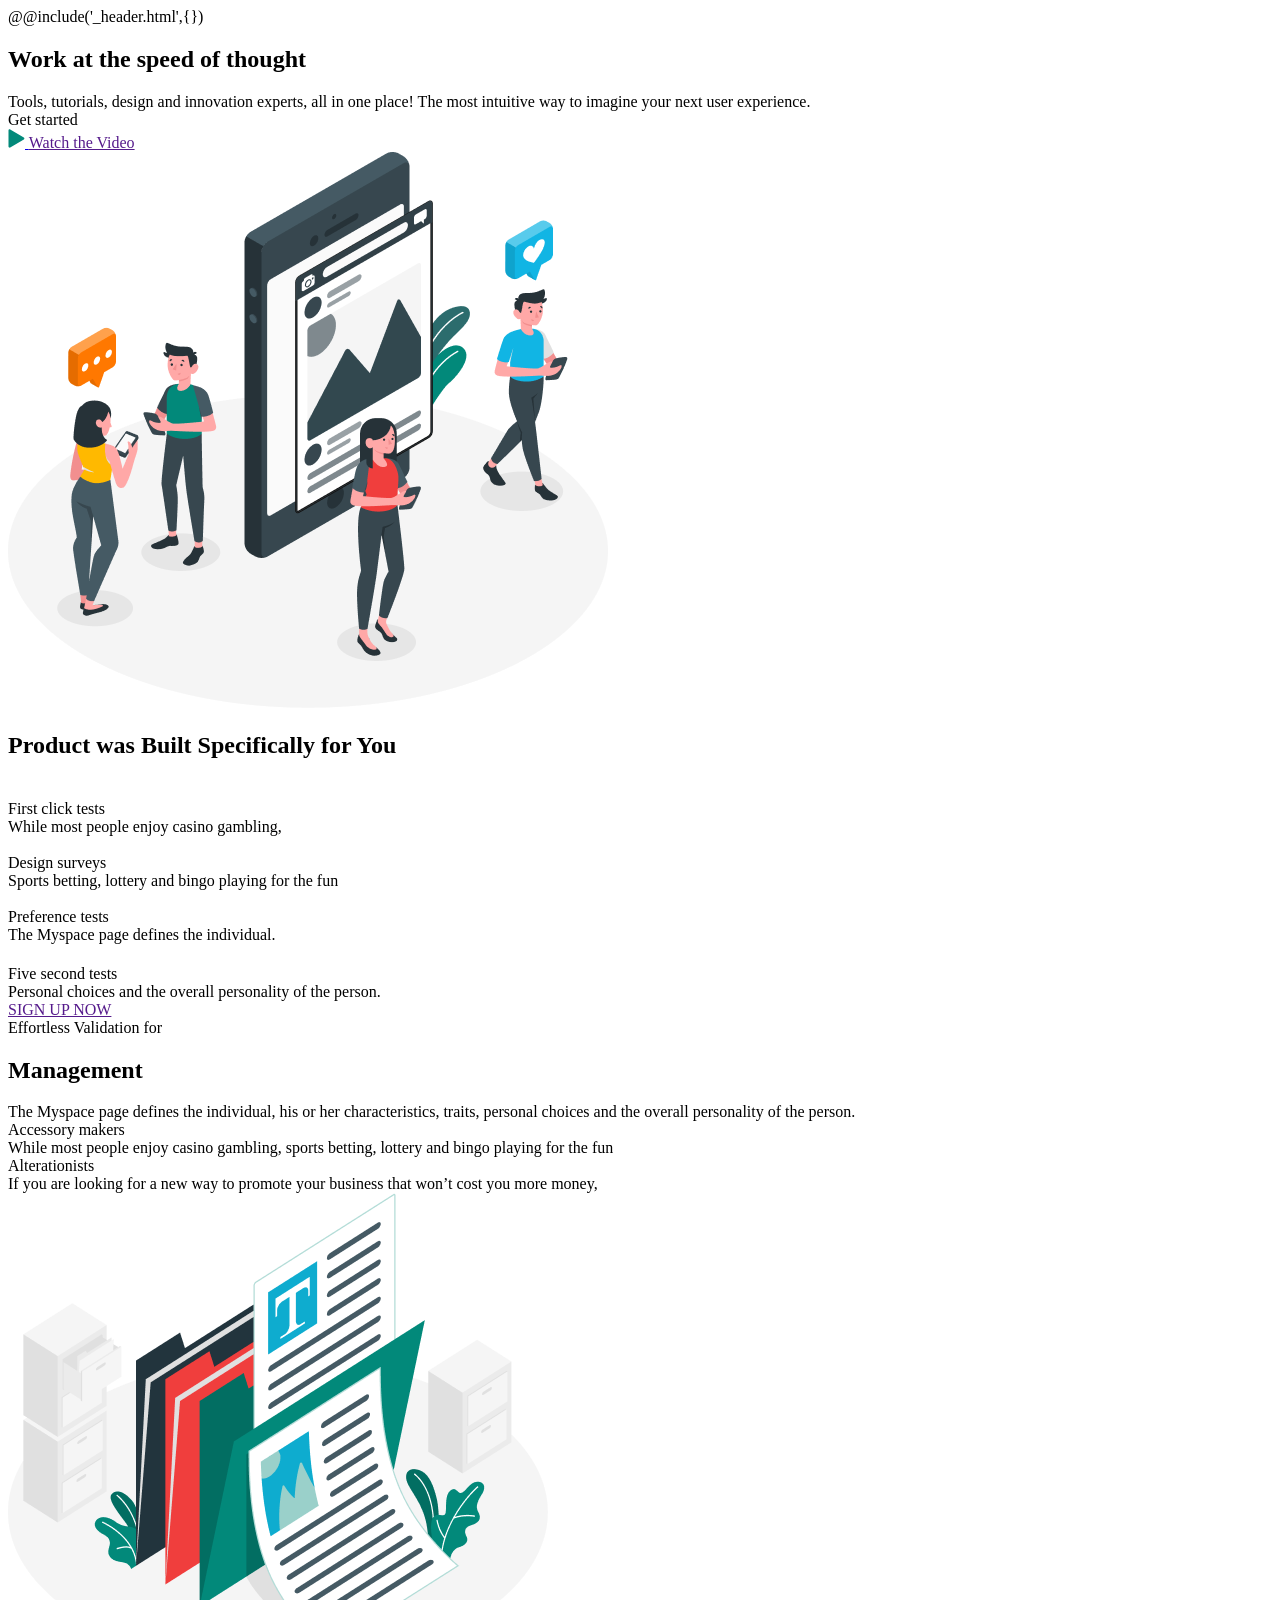
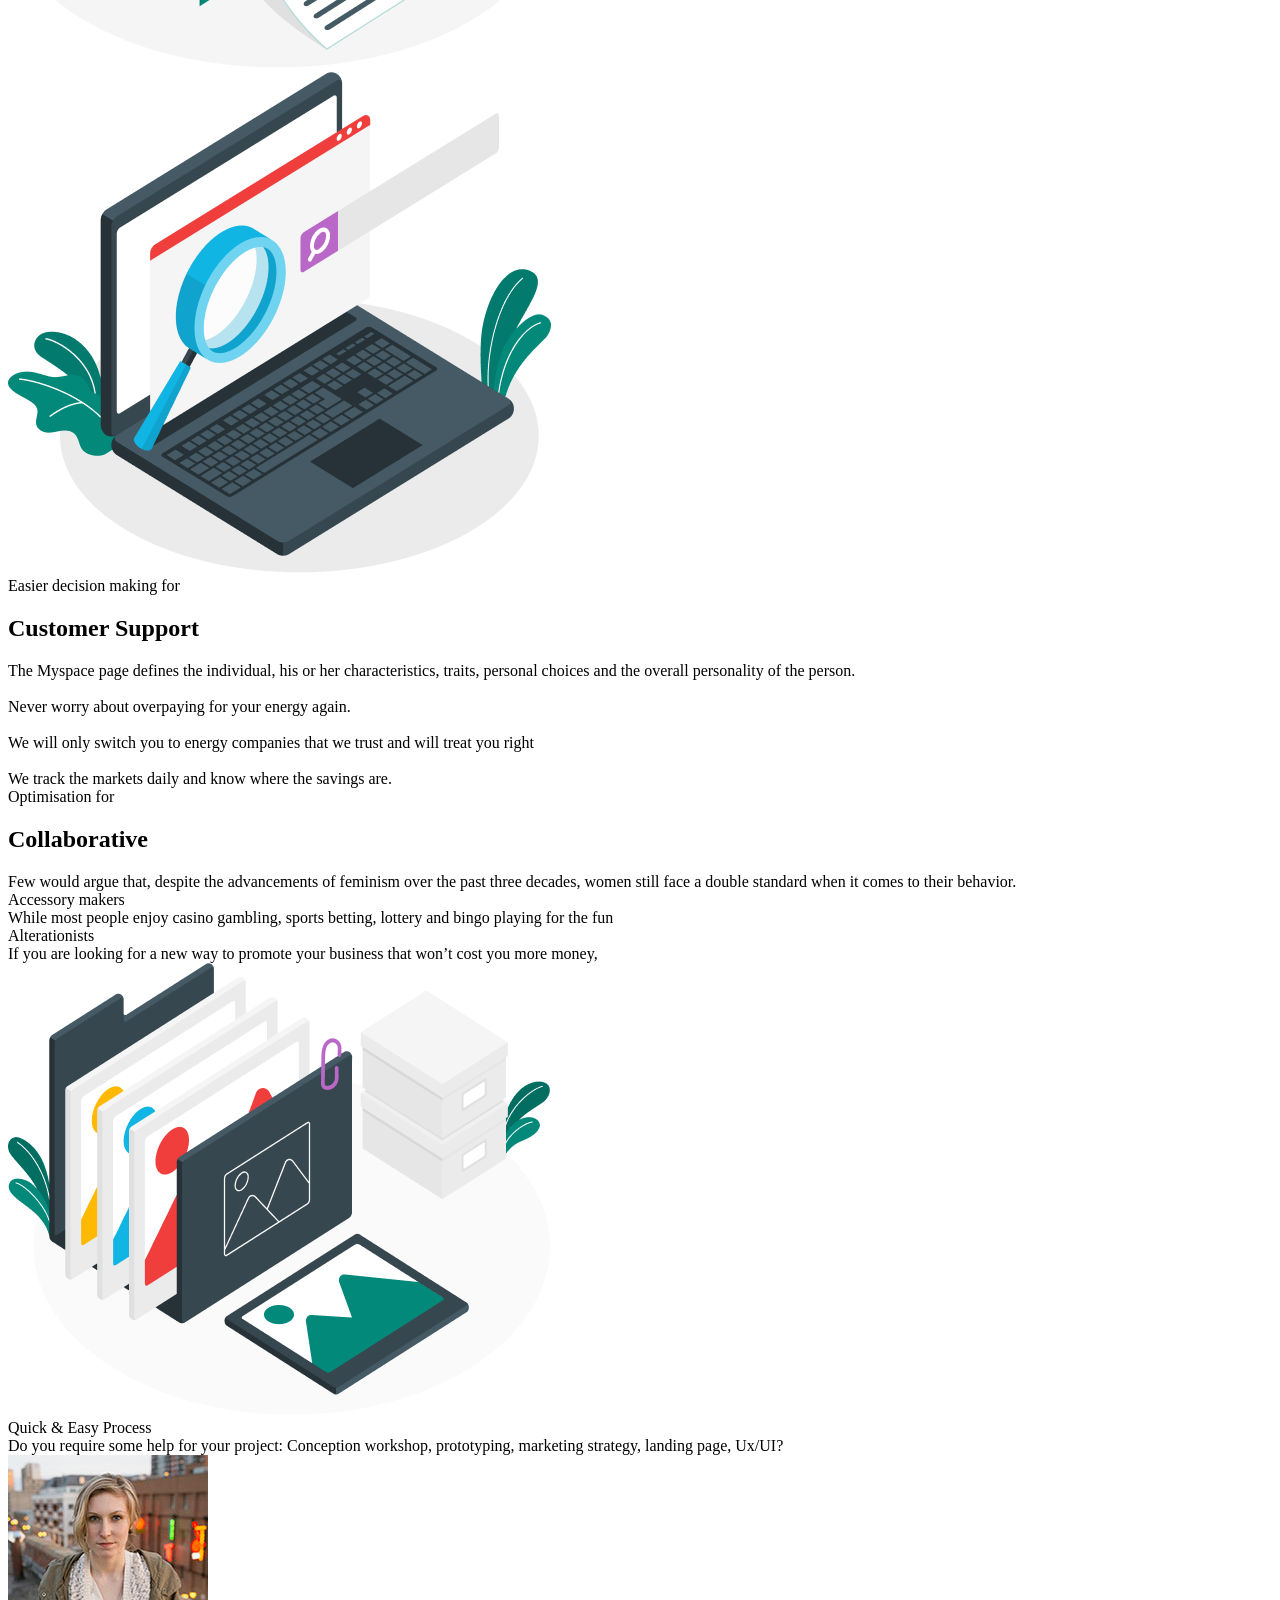
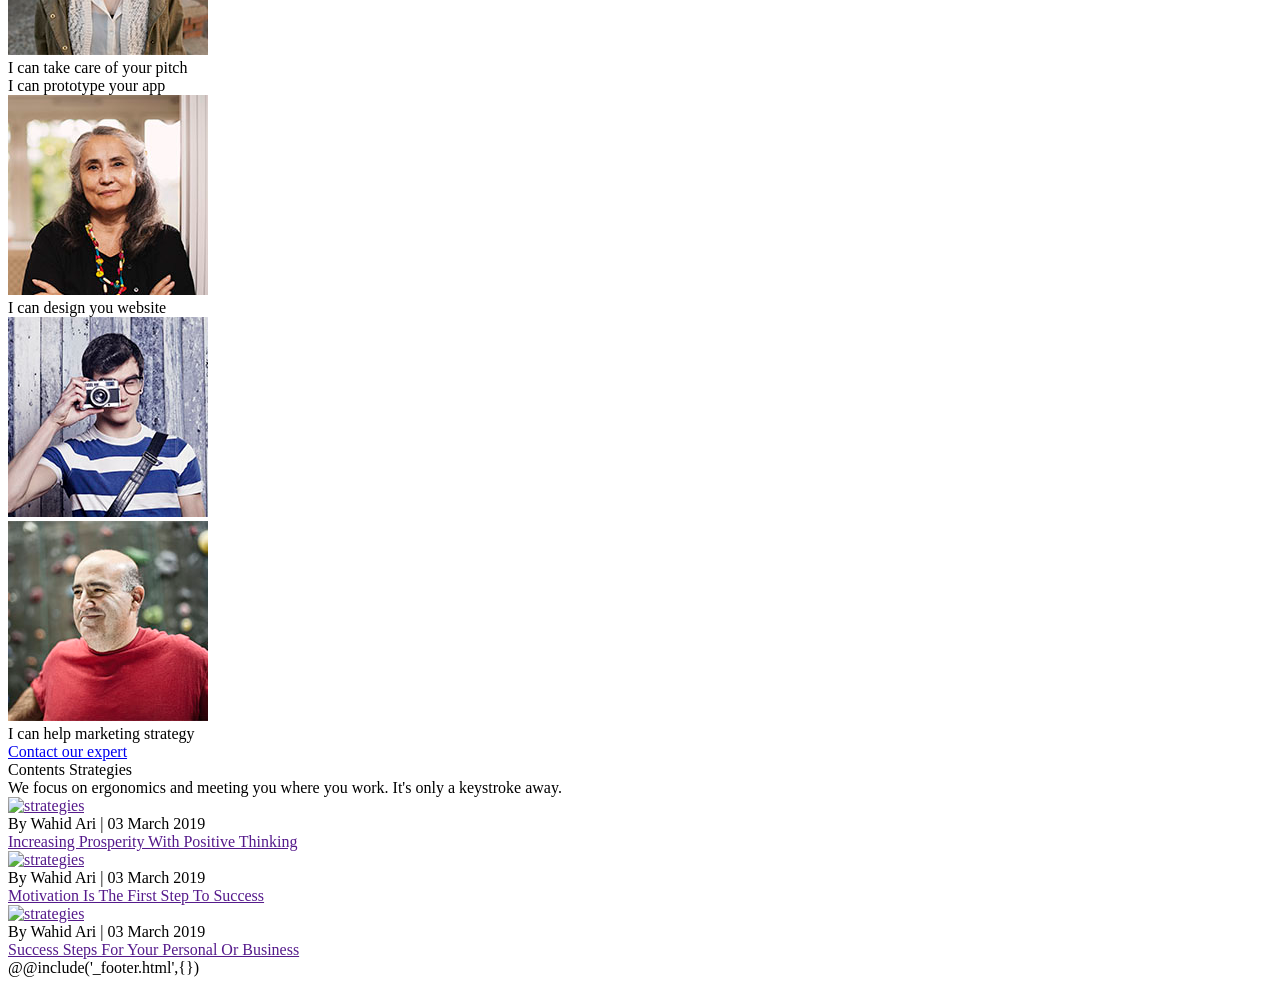
==== #src/index.html @ 4f2f8bcd "Add files via upload" ====
<!DOCTYPE html> 
<html lang="en">
	<head>
		<meta charset="UTF-8">
		<meta name="viewport" content="width=device-width, initial-scale=1.0">
      <link rel="stylesheet" href="https://unpkg.com/swiper@6.8.4/swiper-bundle.min.css" />
		<link rel="stylesheet" href="css/style.min.css">
		<title>Product</title>
	</head>
	<body>
		<div class="wrapper">
			@@include('_header.html',{})
			<main class="page">
            <section class="page__work work">
               <div class="work__container">
                  <div class="work__column">
                     <div class="work__content">
                        <h1 class="work__title">Work at the speed of thought</h1>
                        <div class="work__text">Tools, tutorials, design and innovation experts, all in one place! The most intuitive way to imagine your next user experience.
                        </div>
                        <div class="work__buttons">
                           <div class="work__button btn">Get started</div>
                           <div class="work__watch">
                              <a href=" " class="work__icon">
                                 <img src="img/work/01.svg" alt="icon">
                                 <a href="" class="work__link">Watch the Video</a>
                              </a>
                           </div>
                        </div>
                     </div>
                  </div>
                  <div class="work__column">
                     <div class="work__image">
                        <img src="img/work/01.png" alt="work">
                     </div>
                  </div>
               </div>
            </section>
            <section class="page__product product">
               <h2 class="product__title title">Product  was Built Specifically for You</h2>
                  <div class="product__wrapper">
                     <div class="product__container">
                        <div class="product__row">
                           <div class="product__column column-product">
                              <div class="column-product__icon column-product__icon_g">
                                 <img src="img/product/01.svg" alt="icon">
                              </div>
                              <div class="column-product__title">First click tests</div>
                              <div class="column-product__text">While most people enjoy casino gambling,</div>
                           </div>
                           <div class="product__column column-product">
                              <div class="column-product__icon column-product__icon_b">
                                 <img src="img/product/02.svg" alt="icon">
                              </div>
                              <div class="column-product__title">Design surveys</div>
                              <div class="column-product__text">Sports betting, lottery and bingo playing for the fun</div>
                           </div>
                           <div class="product__column column-product">
                              <div class="column-product__icon column-product__icon_p">
                                 <img src="img/product/03.svg" alt="icon">
                              </div>
                              <div class="column-product__title">Preference tests</div>
                              <div class="column-product__text">The Myspace page defines the individual.</div>
                           </div>
                           <div class="product__column column-product">
                              <div class="column-product__icon column-product__icon_r">
                                 <img src="img/product/04.svg" alt="icon">
                              </div>
                              <div class="column-product__title">Five second tests</div>
                              <div class="column-product__text">Personal choices and the overall personality of the person.</div>
                           </div>
                        </div>
                        <a href="" class="product__button btn">SIGN UP NOW</a>
                  </div>
               </div>
            </section>
            <section class="page__main-block main-block">
               <div class="main-block__container">
                  <div class="main-block__body">
                     <div class="main-block__column">
                        <div class="main-block__content">
                           <div class="main-block__header header-main">
                              <div class="header-main__subtitle subtitle-main">Effortless Validation for</div>
                              <h2 class="header-main__title title">Management</h2>
                              <div class="header-main__text text">The Myspace page defines the individual, his or her characteristics, traits, personal choices and the overall personality of the person. </div>
                           </div>
                           <div class="main-block__passage passage-main">
                              <div class="passage-main__subtitle subtitle-main">Accessory makers</div>
                              <div class="passage-main__text text">While most people enjoy casino gambling, sports betting, lottery and bingo playing for the fun</div>
                           </div>
                           <div class="main-block__passage passage-main">
                              <div class="passage-main__subtitle subtitle-main">Alterationists</div>
                              <div class="passage-main__text text">If you are looking for a new way to promote your business that won’t cost you more money, </div>
                           </div>
                        </div>
                     </div>
                     <div class="main-block__column">
                        <div class="main-block__image">
                           <img src="img/main-block/01.png" alt="image 1">
                        </div>
                     </div>
                     <div class="main-block__column">
                        <div class="main-block__image">
                           <img src="img/main-block/02.png" alt="image 2">
                        </div>
                     </div>
                     <div class="main-block__column">
                        <div class="main-block__content">
                           <div class="main-block__header header-main">
                              <div class="header-main__subtitle subtitle-main">Easier decision making for</div>
                              <h2 class="header-main__title title">Customer Support</h2>
                              <div class="header-main__text text">The Myspace page defines the individual, his or her characteristics, traits, personal choices and the overall personality of the person. </div>
                           </div>
                           <div class="main-block__items">
                              <div class="main-block__item item-main">
                                 <div class="item-main__icon item-main__icon_o">
                                    <img src="img/main-block/01svg.svg" alt="icon">
                                 </div>
                                 <div class="item-main__text text">Never worry about overpaying for your energy again.</div>
                              </div>
                              <div class="main-block__item item-main">
                                 <div class="item-main__icon item-main__icon_r">
                                    <img src="img/main-block/01svg.svg" alt="icon">
                                 </div>
                                 <div class="item-main__text text">We will only switch you to energy companies that we trust and will treat you right</div>
                              </div>
                              <div class="main-block__item item-main">
                                 <div class="item-main__icon item-main__icon_b">
                                    <img src="img/main-block/01svg.svg" alt="icon">
                                 </div>
                                 <div class="item-main__text text">We track the markets daily and know where the savings are.</div>
                              </div>
                           </div>
                        </div>
                     </div>
                     <div class="main-block__column">
                        <div class="main-block__content">
                           <div class="main-block__header header-main">
                              <div class="header-main__subtitle subtitle-main">Optimisation for</div>
                              <h2 class="header-main__title title">Collaborative</h2>
                              <div class="header-main__text text">Few would argue that, despite the advancements of feminism over the past three decades, women still face a double standard when it comes to their behavior. </div>
                           </div>
                           <div class="main-block__passage passage-main">
                              <div class="passage-main__subtitle subtitle-main">Accessory makers</div>
                              <div class="passage-main__text text">While most people enjoy casino gambling, sports betting, lottery and bingo playing for the fun</div>
                           </div>
                           <div class="main-block__passage passage-main">
                              <div class="passage-main__subtitle subtitle-main">Alterationists</div>
                              <div class="passage-main__text text">If you are looking for a new way to promote your business that won’t cost you more money, </div>
                           </div>
                        </div>
                     </div>
                     <div class="main-block__column">
                        <div class="main-block__image">
                           <img src="img/main-block/03.png" alt="image 3">
                        </div>
                     </div>
                  </div>
               </div>
            </section>
            <section class="page__process process">
                  <div class="process__container">
                     <div class="process__title title">Quick & Easy Process</div>
                     <div class="process__text text">Do you require some help for your project: Conception workshop,
                        prototyping, marketing strategy, landing page, Ux/UI?</div>
                     <div class="process__items">
                        <div class="process__item item-process">
                           <a href=" " class="item-process__image item-process__image_r">
                              <img src="img/process/01.jpg" alt="photo">
                           </a>
                           <div class="item-process__content item-process__content_left">
                              I can take care of your pitch
                           </div>
                        </div>
                        <div class="process__item item-process">
                           <div class="item-process__content item-process__content_right">
                              I can prototype your app
                           </div>
                           <a href=" " class="item-process__image item-process__image_p">
                              <img src="img/process/02.jpg" alt="photo">
                           </a>
                        </div>
                        <div class="process__item item-process">
                           <div class="item-process__content item-process__content_right">
                              I can design you website
                           </div>
                           <a href=" " class="item-process__image item-process__image_g">
                              <img src="img/process/03.jpg" alt="photo">
                           </a>
                        </div>
                        <div class="process__item item-process">
                           <a href=" " class="item-process__image item-process__image_b">
                              <img src="img/process/04.jpg" alt="photo">
                           <a/>
                           <div class="item-process__content item-process__content_left">
                              I can help marketing strategy
                           </div>
                        </div>
                     </div>
                     <a href=" " class="process__button btn">Contact our expert</a>
                  </div>
            </section>
            <section class="page__strategies strategies">
               <div class="strategies__container">
                  <div class="strategies__header header-block">
                     <div class="header-block__title">Contents Strategies</div>
                     <div class="header-block__text">We focus on ergonomics and meeting you where you work. It's only a keystroke away. </div>
                  </div>
                  <div class="strategies__slider slider-strategies">
                     <div class="slider-strategies__body swiper">
                        <div class="slider-strategies__wrapper swiper-wrapper">
                           <div class="slider-strategies__slide swiper-slide card">
                              <a href="" class="card__image">
                                 <img src="img/strategies/01.jpg" alt="strategies">
                              </a>
                              <div class="card__content">
                                 <div class="card__info">By <span>Wahid Ari</span> |  03 March 2019</div>
                                 <a href="" class="card__title">Increasing Prosperity With Positive Thinking</a>
                              </div>
                           </div>
                           <div class="slider-strategies__slide swiper-slide card">
                              <a href="" class="card__image">
                                 <img src="img/strategies/02.jpg" alt="strategies">
                              </a>
                              <div class="card__content">
                                 <div class="card__info">By <span>Wahid Ari</span> |  03 March 2019</div>
                                 <a href="" class="card__title">Motivation Is The First Step To Success</a>
                              </div>
                           </div>
                           <div class="slider-strategies__slide swiper-slide card">
                              <a href="" class="card__image">
                                 <img src="img/strategies/03.jpg" alt="strategies">
                              </a>
                              <div class="card__content">
                                 <div class="card__info">By <span>Wahid Ari</span> |  03 March 2019</div>
                                 <a href="" class="card__title">Success Steps For Your Personal Or Business</a>
                              </div>
                           </div>
                        </div>
                     </div>
                     <div class="slider-strategies__dotts"></div>
                  </div>
               </div>
            </section>
			</main>
			@@include('_footer.html',{})
		</div>
      <script src="https://unpkg.com/swiper@6.8.4/swiper-bundle.min.js"></script>
		<script src="js/script.min.js"></script>
	</body>
</html>
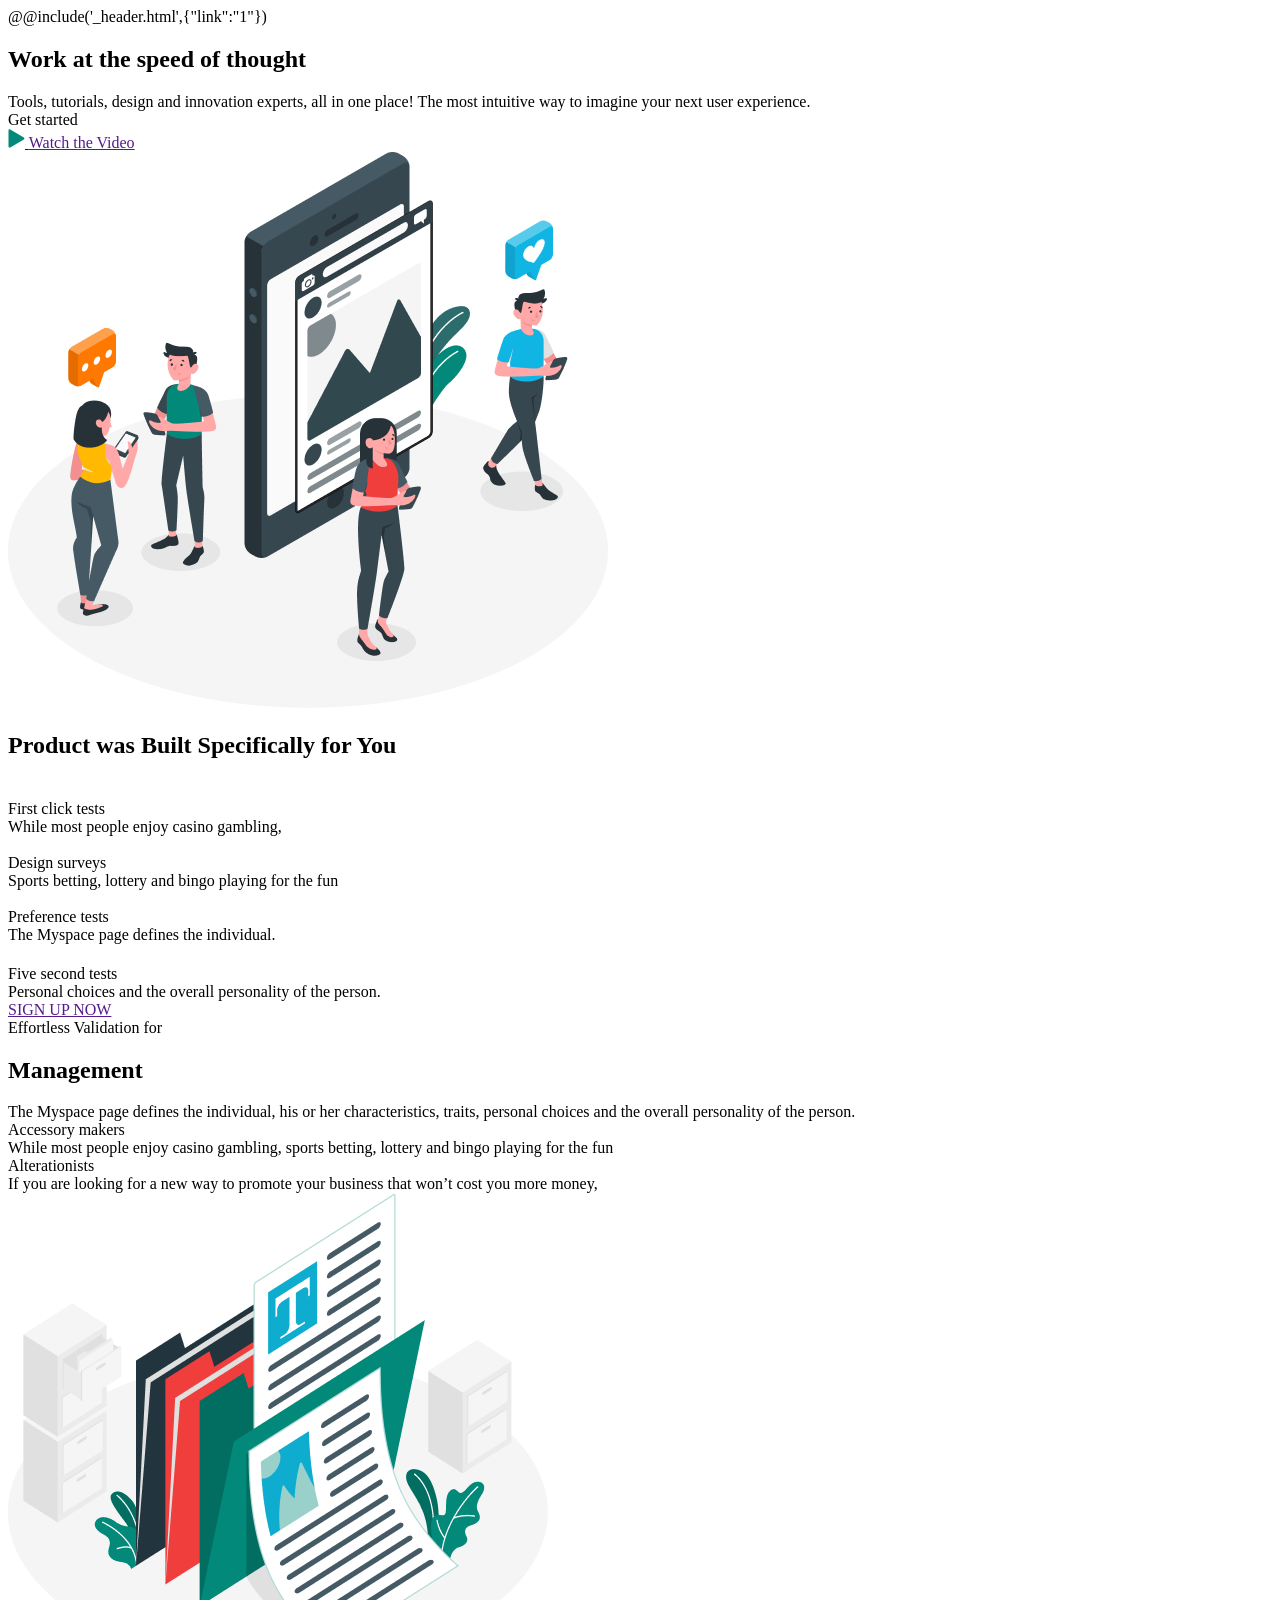
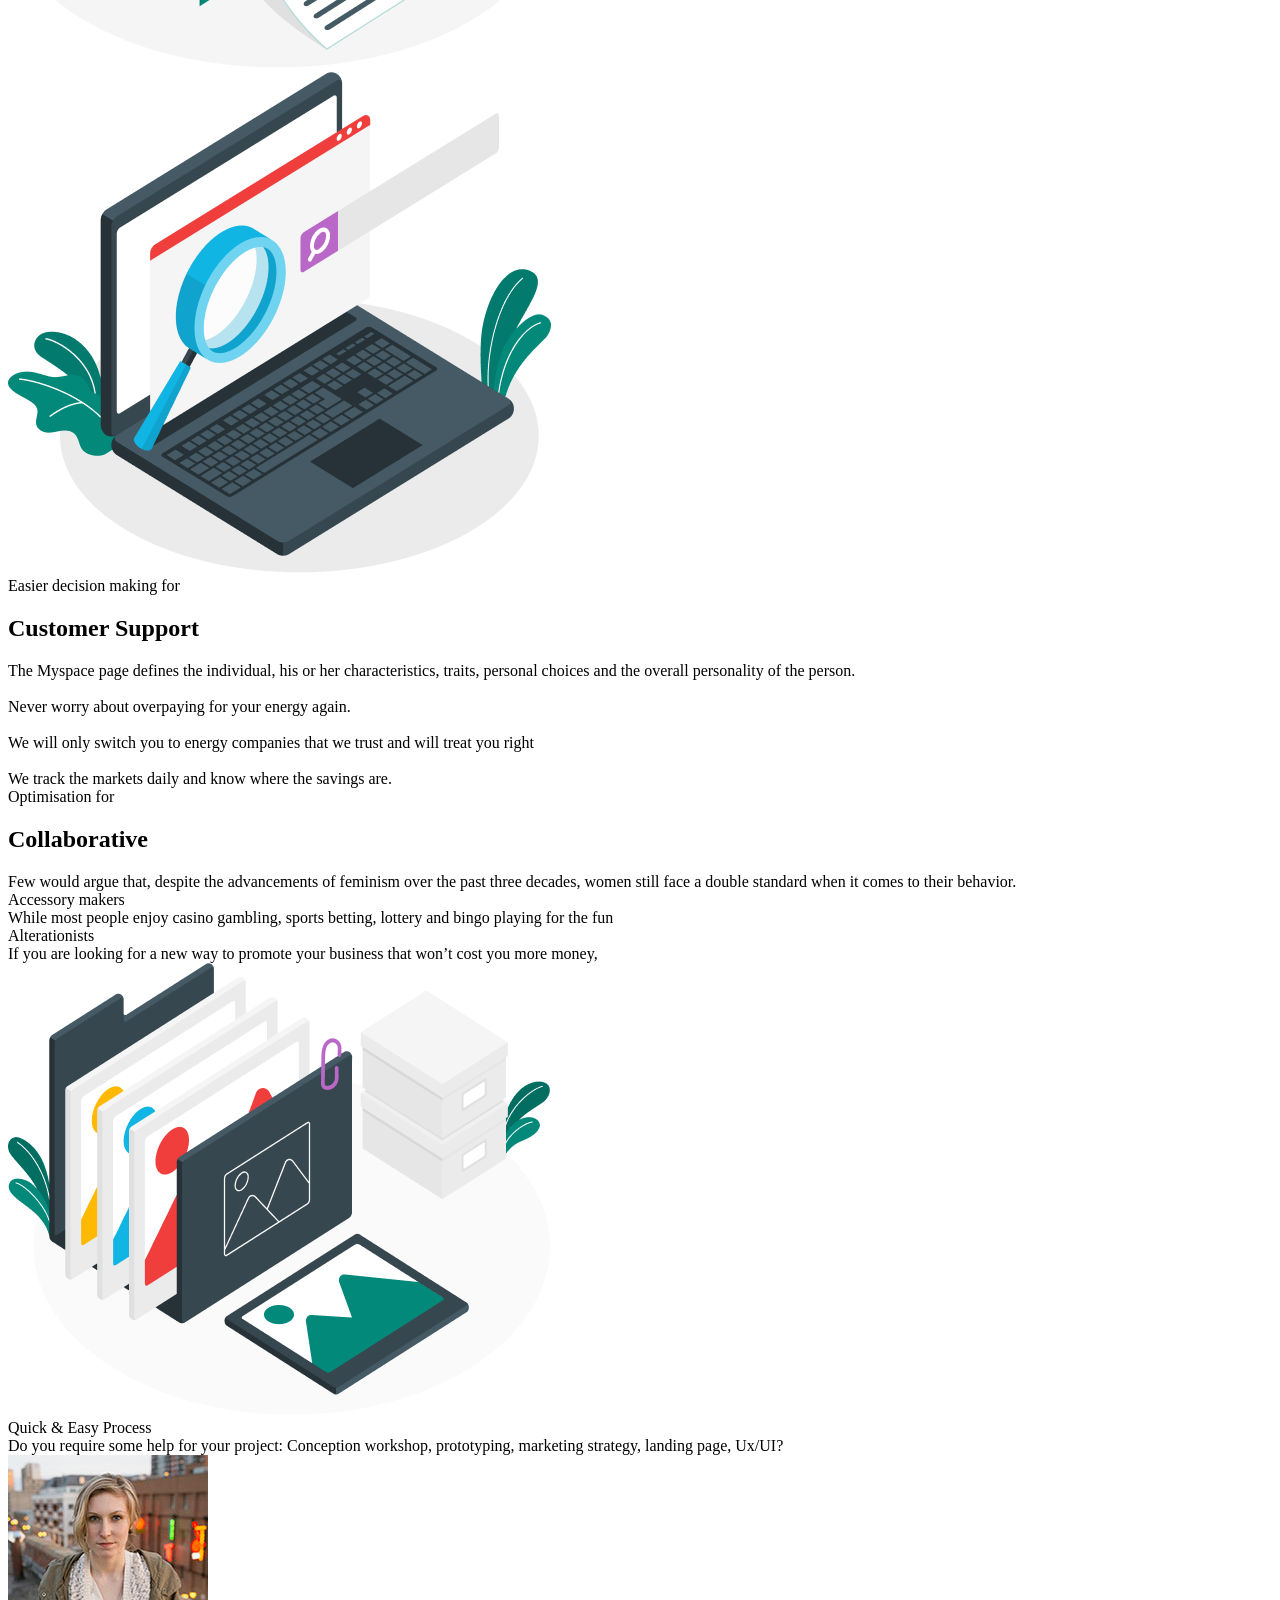
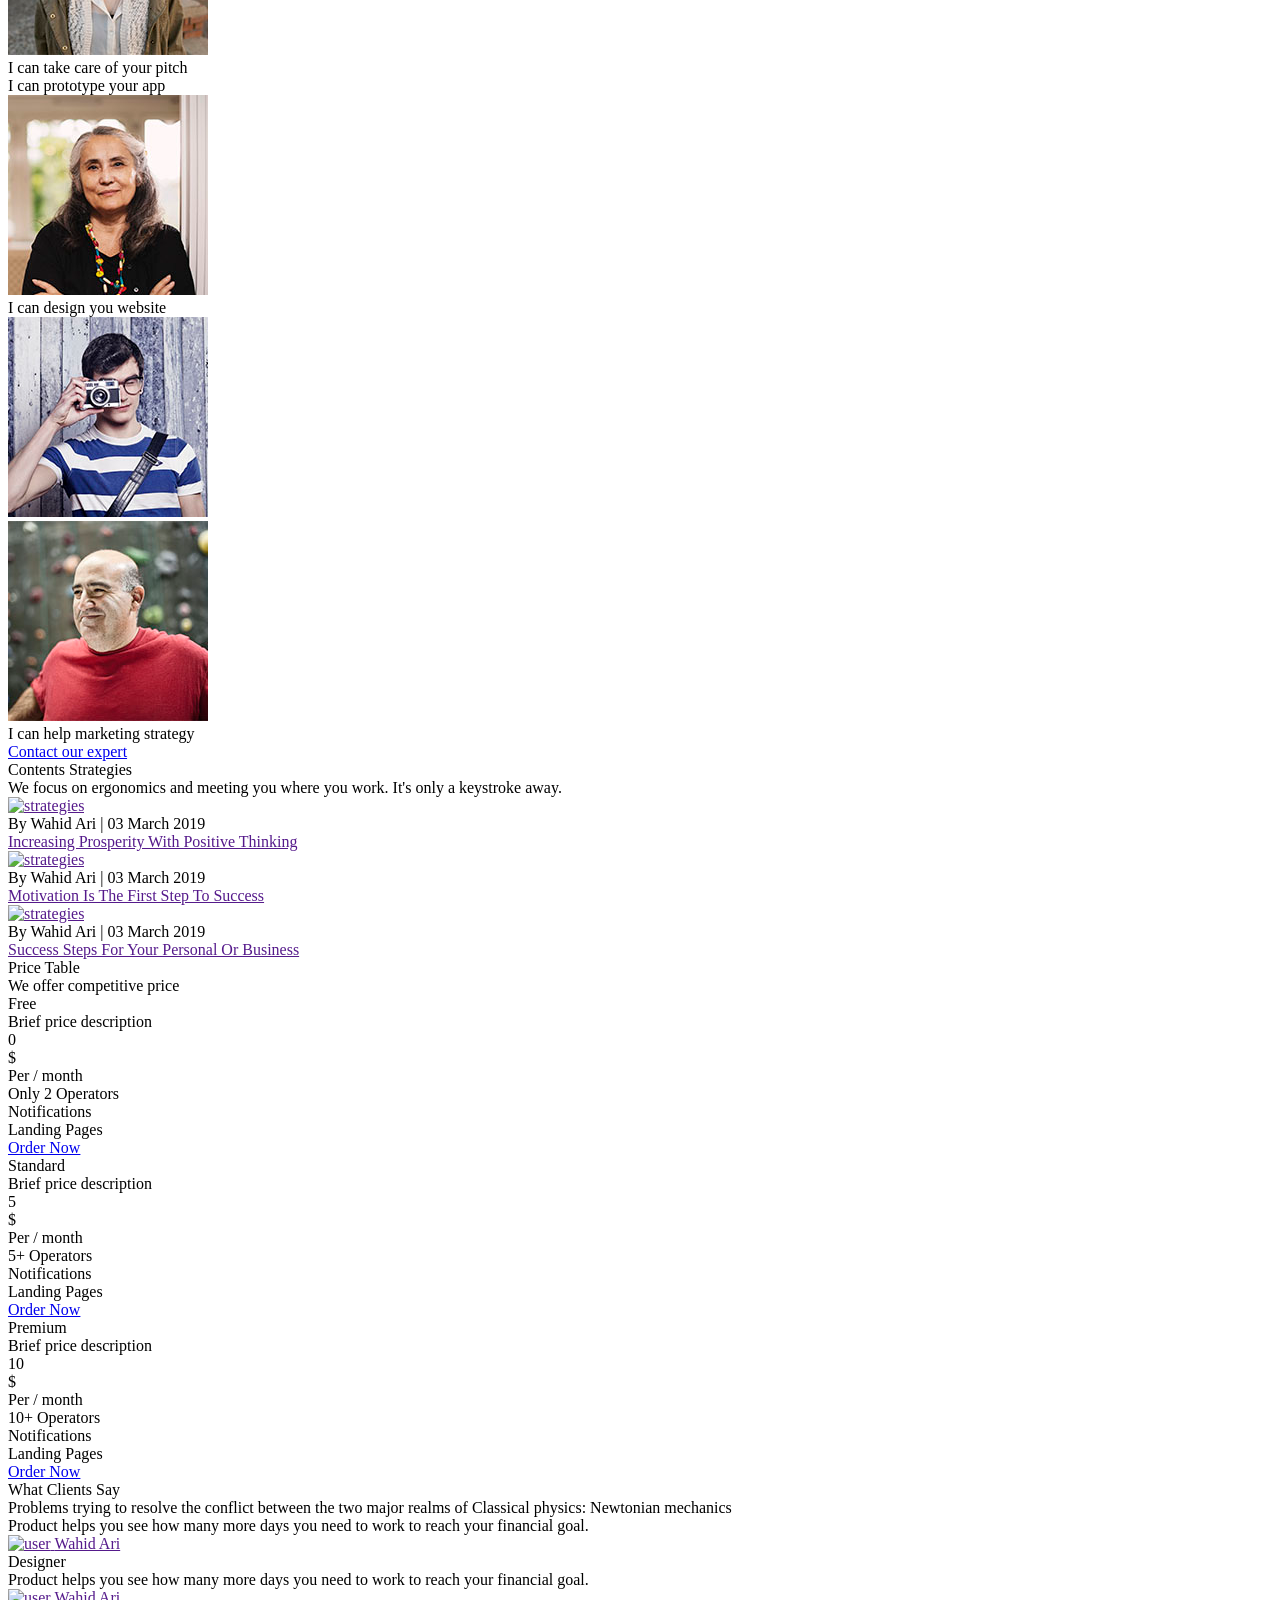
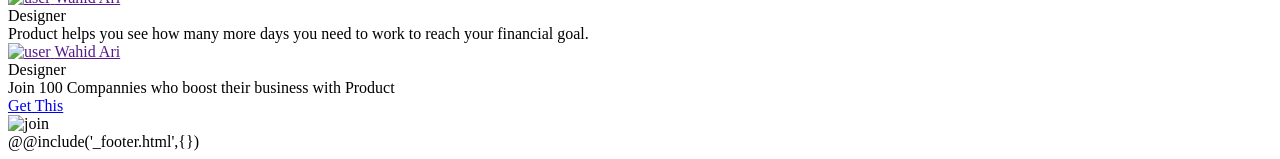
==== commit 117a3124: "Add files via upload" ====
--- a/#src/index.html
+++ b/#src/index.html
@@ -9,7 +9,7 @@
 	</head>
 	<body>
 		<div class="wrapper">
-			@@include('_header.html',{})
+			@@include('_header.html',{"link":"1"})
 			<main class="page">
             <section class="page__work work">
                <div class="work__container">
@@ -42,28 +42,28 @@
                      <div class="product__container">
                         <div class="product__row">
                            <div class="product__column column-product">
-                              <div class="column-product__icon column-product__icon_g">
+                              <div class="column-product__icon icon icon_g">
                                  <img src="img/product/01.svg" alt="icon">
                               </div>
                               <div class="column-product__title">First click tests</div>
                               <div class="column-product__text">While most people enjoy casino gambling,</div>
                            </div>
                            <div class="product__column column-product">
-                              <div class="column-product__icon column-product__icon_b">
+                              <div class="column-product__icon icon icon_b">
                                  <img src="img/product/02.svg" alt="icon">
                               </div>
                               <div class="column-product__title">Design surveys</div>
                               <div class="column-product__text">Sports betting, lottery and bingo playing for the fun</div>
                            </div>
                            <div class="product__column column-product">
-                              <div class="column-product__icon column-product__icon_p">
+                              <div class="column-product__icon icon icon_p">
                                  <img src="img/product/03.svg" alt="icon">
                               </div>
                               <div class="column-product__title">Preference tests</div>
                               <div class="column-product__text">The Myspace page defines the individual.</div>
                            </div>
                            <div class="product__column column-product">
-                              <div class="column-product__icon column-product__icon_r">
+                              <div class="column-product__icon icon icon_r">
                                  <img src="img/product/04.svg" alt="icon">
                               </div>
                               <div class="column-product__title">Five second tests</div>
@@ -242,10 +242,130 @@
                   </div>
                </div>
             </section>
+            <section class="page__price price">
+               <div class="price__container">
+                  <div class="price__header header-block">
+                     <div class="header-block__title">Price Table</div>
+                     <div class="header-block__text">We offer competitive price</div>
+                  </div>
+                  <div class="price__row price-block">
+                     <div class="price-block__column column-price">
+                        <div class="column-price__title">Free</div>
+                        <div class="column-price__subtitle">Brief price description</div>
+                        <div class="column-price__body">
+                           <div class="column-price__number">0</div>
+                           <div class="column-price__dollar">$</div>
+                           <div class="column-price__time">Per / month</div>
+                        </div>
+                        <div class="column-price__text">
+                           <div class="column-price__string">Only 2 Operators</div>
+                           <div class="column-price__string">Notifications</div>
+                           <div class="column-price__string">Landing Pages</div>
+                        </div>
+                        <a href=" " class="column-price__button btn">Order Now</a>
+                     </div>
+                     <div class="price-block__column column-price">
+                        <div class="column-price__title">Standard</div>
+                        <div class="column-price__subtitle">Brief price description</div>
+                        <div class="column-price__body">
+                           <div class="column-price__number">5</div>
+                           <div class="column-price__dollar">$</div>
+                           <div class="column-price__time">Per / month</div>
+                        </div>
+                        <div class="column-price__text">
+                           <div class="column-price__string">5+ Operators</div>
+                           <div class="column-price__string">Notifications</div>
+                           <div class="column-price__string">Landing Pages</div>
+                        </div>
+                        <a href=" " class="column-price__button btn">Order Now</a>
+                     </div>
+                     <div class="price-block__column column-price">
+                        <div class="column-price__title">Premium</div>
+                        <div class="column-price__subtitle">Brief price description</div>
+                        <div class="column-price__body">
+                           <div class="column-price__number">10</div>
+                           <div class="column-price__dollar">$</div>
+                           <div class="column-price__time">Per / month</div>
+                        </div>
+                        <div class="column-price__text">
+                           <div class="column-price__string">10+ Operators</div>
+                           <div class="column-price__string">Notifications</div>
+                           <div class="column-price__string">Landing Pages</div>
+                        </div>
+                        <a href=" " class="column-price__button btn">Order Now</a>
+                     </div>
+                     
+                  </div>
+               </div>
+            </section>
+            <section class="page__what what">
+               <div class="what__container">
+                  <div class="what__header header-block">
+                     <div class="header-block__title">What Clients Say</div>
+                     <div class="header-block__text">Problems trying to resolve the conflict between 
+                        the two major realms of Classical physics: Newtonian mechanics </div>
+                  </div>
+                  <div class="what__row">
+                     <div class="what__column column-what">
+                        <div class="column-what__rating"></div>
+                        <div class="column-what__text">Product helps you see how many 
+                           more days you need to work to 
+                           reach your financial goal.</div>
+                        <div class="column-what__client">
+                           <a href="" class="column-what__photo"> 
+                              <img src="img/what/01.jpg" alt="user"> 
+                           </a> 
+                              <a href="" class="column-what__name">Wahid Ari</a> 
+                           <div class="column-what__work">Designer</div> 
+                        </div>
+                     </div>
+                     <div class="what__column column-what">
+                        <div class="column-what__rating"></div>
+                        <div class="column-what__text">Product helps you see how many 
+                           more days you need to work to 
+                           reach your financial goal.</div>
+                        <div class="column-what__client">
+                           <a href="" class="column-what__photo"> 
+                              <img src="img/what/02.jpg" alt="user"> 
+                           </a> 
+                              <a href="" class="column-what__name">Wahid Ari</a> 
+                           <div class="column-what__work">Designer</div> 
+                        </div>
+                     </div>
+                     <div class="what__column column-what">
+                        <div class="column-what__rating"></div>
+                        <div class="column-what__text">Product helps you see how many 
+                           more days you need to work to 
+                           reach your financial goal.</div>
+                        <div class="column-what__client">
+                           <a href="" class="column-what__photo"> 
+                              <img src="img/what/03.jpg" alt="user"> 
+                           </a> 
+                              <a href="" class="column-what__name">Wahid Ari</a> 
+                           <div class="column-what__work">Designer</div> 
+                        </div>
+                     </div>
+                  </div>
+               </div>
+            </section>
+            <div class="page__join join">
+               <div class="join__container">
+                  <div class="join__body join-block">
+                     <div class="join-block__content">
+                        <div class="join-block__text">Join 100 Compannies who boost their business with Product</div>
+                        <a href=" " class="join-block__button btn btn_w">Get This</a>
+                     </div>
+                     <div class="join-block__image">
+                        <img src="img/join/01.png" alt="join">
+                     </div>
+                  </div>
+               </div>
+            </div>
 			</main>
 			@@include('_footer.html',{})
 		</div>
       <script src="https://unpkg.com/swiper@6.8.4/swiper-bundle.min.js"></script>
+      <script src="js/forms.js"></script>
 		<script src="js/script.min.js"></script>
 	</body>
 </html>
